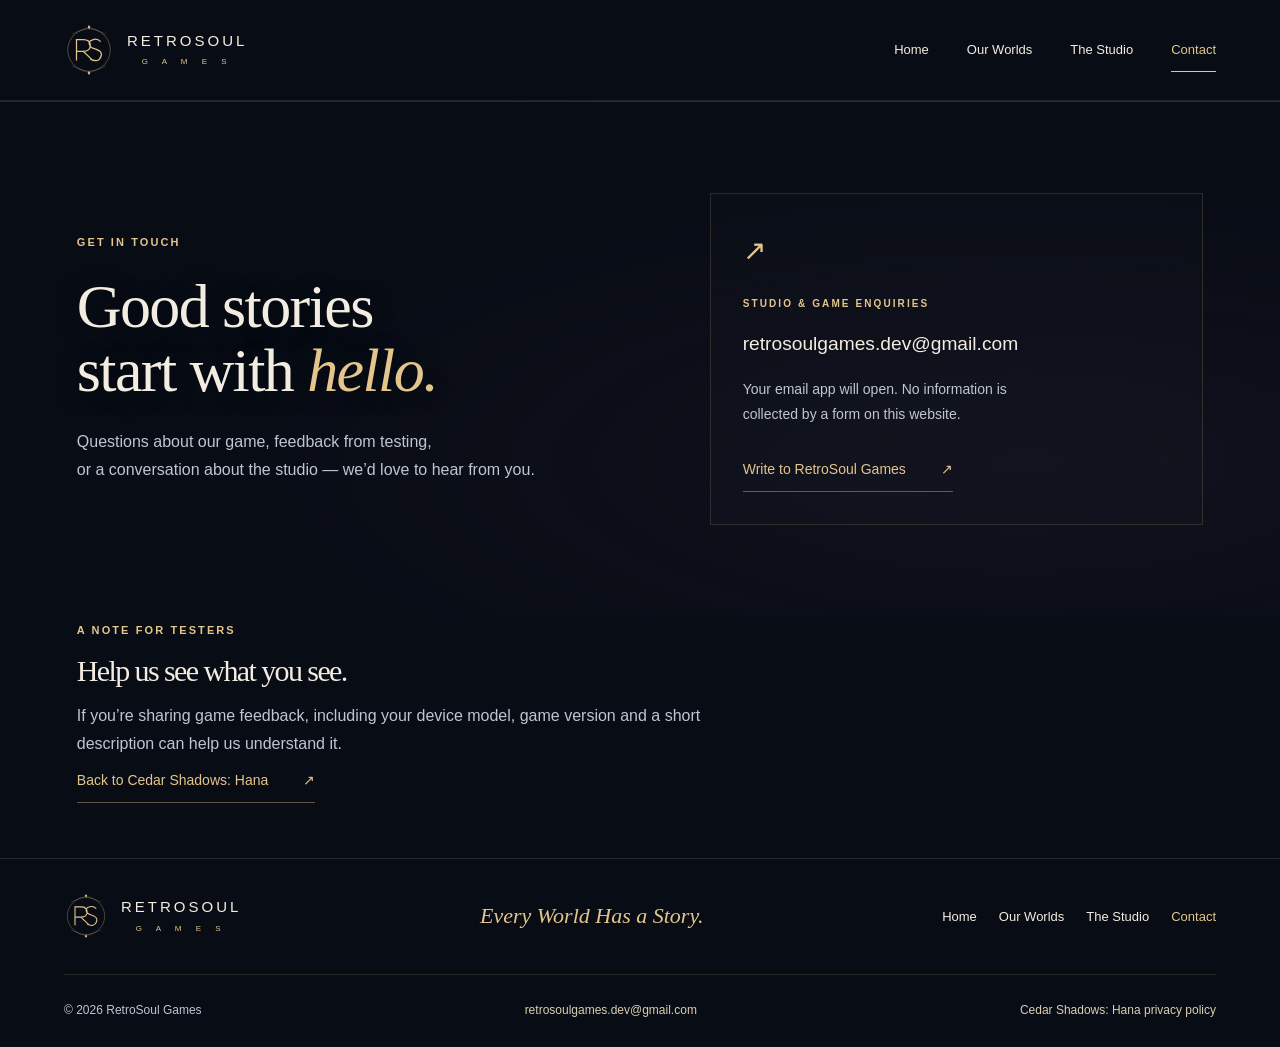
==== contact/index.html @ 6c53a2b0 "Add files via upload Deploy RetroSoul Games Website v3.1" ====
<!doctype html><html lang="en"><head><meta charset="utf-8"><meta name="viewport" content="width=device-width,initial-scale=1"><meta name="theme-color" content="#080c15"><title>Contact — RetroSoul Games</title><meta name="description" content="Contact RetroSoul Games for game feedback, testing feedback and studio enquiries at retrosoulgames.dev@gmail.com. Good stories start with hello."><link rel="canonical" href="https://retrosoulgames.github.io/contact/"><meta property="og:type" content="website"><meta property="og:site_name" content="RetroSoul Games"><meta property="og:title" content="Contact — RetroSoul Games"><meta property="og:description" content="Contact RetroSoul Games for game feedback, testing feedback and studio enquiries at retrosoulgames.dev@gmail.com. Good stories start with hello."><meta property="og:url" content="https://retrosoulgames.github.io/contact/"><meta property="og:image" content="https://retrosoulgames.github.io/assets/og-image.jpg"><meta property="og:image:width" content="1200"><meta property="og:image:height" content="630"><meta property="og:image:alt" content="RetroSoul Games — Every World Has a Story. Original celestial gateway illustration."><meta name="twitter:card" content="summary_large_image"><meta name="twitter:title" content="Contact — RetroSoul Games"><meta name="twitter:description" content="Contact RetroSoul Games for game feedback, testing feedback and studio enquiries at retrosoulgames.dev@gmail.com. Good stories start with hello."><meta name="twitter:image" content="https://retrosoulgames.github.io/assets/og-image.jpg"><link rel="icon" type="image/svg+xml" href="../assets/emblem.svg"><link rel="stylesheet" href="../styles.css"><link rel="stylesheet" href="../v3.css"><script src="../script.js" defer></script></head><body class="contact-page inner-page"><a class="skip" href="#main">Skip to content</a><header class="header"><a class="brand" href="../" aria-label="RetroSoul Games home"><img src="../assets/emblem.svg" width="50" height="50" alt=""><span>RETROSOUL<small>G A M E S</small></span></a><div class="desktop-nav"><nav aria-label="Main navigation"><a href="../">Home</a><a href="../worlds/">Our Worlds</a><a href="../studio/">The Studio</a><a href="./" aria-current="page">Contact</a></nav></div><details class="mobile-nav"><summary>Menu <span aria-hidden="true">☰</span></summary><nav aria-label="Mobile navigation"><a href="../">Home</a><a href="../worlds/">Our Worlds</a><a href="../studio/">The Studio</a><a href="./" aria-current="page">Contact</a></nav></details></header><main id="main"><section class="contact section contact-page-content" id="contact" aria-labelledby="contact-title"><div><p class="eyebrow">GET IN TOUCH</p><h1 id="contact-title">Good stories<br>start with <em>hello.</em></h1><p>Questions about our game, feedback from testing,<br>or a conversation about the studio — we’d love to hear from you.</p></div><div class="contact-card"><span class="contact-icon" aria-hidden="true">↗</span><p class="eyebrow">STUDIO & GAME ENQUIRIES</p><a class="email" href="mailto:retrosoulgames.dev@gmail.com">retrosoulgames.dev@gmail.com</a><p>Your email app will open. No information is collected by a form on this website.</p><a class="text-link" href="mailto:retrosoulgames.dev@gmail.com">Write to RetroSoul Games <span aria-hidden="true">↗</span></a></div></section><section class="section contact-help"><p class="eyebrow">A NOTE FOR TESTERS</p><h2>Help us see what you see.</h2><p>If you’re sharing game feedback, including your device model, game version and a short description can help us understand it.</p><a class="text-link" href="../worlds/cedar-shadows-hana/">Back to Cedar Shadows: Hana <span aria-hidden="true">↗</span></a></section></main><footer><div class="footer-top"><a class="brand" href="../" aria-label="RetroSoul Games home"><img src="../assets/emblem.svg" width="44" height="44" alt=""><span>RETROSOUL<small>G A M E S</small></span></a><p>Every World Has a Story.</p><nav aria-label="Footer navigation"><a href="../">Home</a><a href="../worlds/">Our Worlds</a><a href="../studio/">The Studio</a><a href="./" aria-current="page">Contact</a></nav></div><div class="footer-bottom"><p>© <span id="year">2026</span> RetroSoul Games</p><a href="mailto:retrosoulgames.dev@gmail.com">retrosoulgames.dev@gmail.com</a><a href="https://retrosoulgames.github.io/cedar-shadows-privacy/">Cedar Shadows: Hana privacy policy</a></div></footer></body></html>
---- styles.css ----
/* RetroSoul Games / original studio identity / no remote dependencies */
:root{color-scheme:dark;--bg:#080c15;--panel:#111721;--gold:#e4c58b;--cream:#f3ede1;--muted:#adb6c4;--line:#e4c58b26;--max:1240px}*{box-sizing:border-box}html{scroll-behavior:smooth;scroll-padding-top:30px}body{margin:0;background:var(--bg);color:var(--cream);font:15px/1.8 Arial,Helvetica,sans-serif}a{color:inherit;text-decoration:none}button{font:inherit;cursor:pointer}a,button{-webkit-tap-highlight-color:transparent}a:focus-visible,button:focus-visible,video:focus-visible{outline:3px solid #ffe0a0;outline-offset:6px}::selection{background:var(--gold);color:var(--bg)}h1,h2,h3,p,figure,blockquote{margin:0}h1,h2,h3{font-family:Georgia,'Times New Roman',serif;font-weight:400;line-height:1.13}h1,h2{letter-spacing:-1.6px}em{color:var(--gold);font-weight:400}img{max-width:100%;display:block}button{color:var(--cream)}.skip{position:fixed;left:20px;top:-100px;padding:10px 20px;background:var(--gold);color:#080c15;z-index:100}.skip:focus{top:15px}.header{position:absolute;top:0;left:0;right:0;z-index:5;display:flex;align-items:center;justify-content:space-between;padding:25px 5%;border-bottom:1px solid #ffffff18}.brand{display:flex;align-items:center;gap:13px}.brand>span{font-size:15px;letter-spacing:3px;line-height:1.1}.brand small{display:block;text-align:center;font-size:8px;letter-spacing:6px;color:var(--gold);margin-top:9px}.header nav{display:flex;align-items:center;gap:38px;font-size:12px}.header nav a{padding:10px 0}.header nav a:last-child{border-bottom:1px solid #e4c58b66}.header nav a:hover,footer a:hover{color:var(--gold)}.header nav span{margin-left:13px}.hero{height:940px;min-height:800px;max-height:1100px;position:relative;isolation:isolate;overflow:hidden}.hero-art,.hero-shade{position:absolute;inset:0;width:100%;height:100%;object-fit:cover;z-index:-2}.hero-art{object-position:center 55%}.hero-shade{z-index:-1;background:linear-gradient(180deg,#080c1566 0%,#080c1510 55%,#080c15 100%),linear-gradient(90deg,#080c15c9,transparent 85%)}.hero-copy{max-width:var(--max);margin:auto;padding:176px 30px 0}.eyebrow{font-size:10px;letter-spacing:2.5px;font-weight:600;color:var(--gold);line-height:1.7}.hero-rule{display:flex;gap:14px;align-items:center;color:var(--gold);width:142px;margin:24px 0 26px;font-size:13px}.hero-rule i{height:1px;background:#e4c58b88;flex:1}h1{font-size:clamp(66px,6.6vw,100px);line-height:1.04;max-width:700px;text-shadow:0 3px 24px #0006}h1 em{font-weight:400}.hero-copy>p:not(.eyebrow){font-size:15px;line-height:1.8;color:#e4e5e7;margin-top:26px;max-width:460px}.button{display:inline-flex;align-items:center;justify-content:space-between;gap:30px;min-height:49px;padding:12px 23px;font-size:11px;letter-spacing:.4px;border:1px solid var(--gold);transition:background .2s,color .2s,transform .2s}.button.gold{background:var(--gold);color:#11151b}.button.gold:hover{background:#f7dda9;transform:translateY(-2px)}.hero-copy .button{margin-top:30px}.button.outline{color:var(--gold)}.button.outline:hover{background:var(--gold);color:#11151b}.hero-foot{position:absolute;bottom:34px;left:5%;right:5%;display:flex;justify-content:space-between;align-items:center;font-size:8px;letter-spacing:2px;color:#c7c7c9}.hero-foot a{padding:12px}.hero-foot a span{margin-left:18px}.section{padding:100px max(6%,calc((100% - var(--max))/2))}.welcome{text-align:center;padding-top:75px;padding-bottom:95px}.welcome h2{font-size:42px;margin:22px 0}.welcome>p:last-child{max-width:640px;margin:24px auto 0;color:var(--muted);font-size:14px}.worlds{padding-top:40px}.section-head{display:flex;justify-content:space-between;align-items:end;gap:30px;margin-bottom:40px}h2{font-size:55px}.section-head h2{margin-top:15px}.section-head>p{font-size:12px;color:var(--muted);text-align:right}.game-card{border:1px solid var(--line);background:#101720}.game-art{height:480px;position:relative;overflow:hidden}.game-art>img{width:100%;height:100%;object-fit:cover;object-position:50% 42%}.game-art-shade{position:absolute;inset:0;background:linear-gradient(90deg,#051018bb,transparent 60%),linear-gradient(0deg,#081019e6,transparent 70%)}.status{display:inline-flex;align-items:center;gap:8px;background:#0a151de8;border:1px solid #e4c58b55;font-size:10px;letter-spacing:.8px;padding:5px 13px;color:#f2dba7}.status i{width:5px;height:5px;background:#e4c58b;border-radius:50%;flex-shrink:0}.game-art>.status{position:absolute;right:30px;top:26px}.world-label{position:absolute;top:30px;left:36px;font-size:9px;letter-spacing:2px;color:#f0ddbd}.game-title{position:absolute;left:36px;bottom:35px}.game-title p{font-family:Georgia,serif;font-size:28px;letter-spacing:5px}.game-title h3{font-size:82px;letter-spacing:14px;line-height:1.1;color:#f1d6c5}.art-label{position:absolute;bottom:22px;right:28px;font-size:8px;letter-spacing:1px;color:#d1c9c4}.game-card-info{padding:32px 36px;display:flex;gap:30px;align-items:center;justify-content:space-between}.game-card-info h3{font-size:27px;margin:10px 0 12px}.game-card-info p:not(.eyebrow){color:var(--muted);font-size:13px}.game-card-info .button{flex-shrink:0}.possibility{display:flex;align-items:center;gap:26px;border-bottom:1px solid var(--line);padding:36px 0}.spark{font-size:45px;color:var(--gold);width:62px;flex-shrink:0;text-align:center}.possibility h3{font-size:25px;margin-bottom:10px}.possibility p{font-size:13px;color:var(--muted);max-width:700px}.possibility small{display:block;color:#a4aabb;font-size:10px;margin-top:12px}.possibility-mark{font-family:Georgia,serif;font-size:70px;color:#e4c58b77;margin-left:auto;line-height:1}.hana-section{position:relative;border-block:1px solid var(--line);background:#0b141b;isolation:isolate;overflow:hidden}.hana-backdrop{position:absolute;top:0;left:0;right:0;height:680px;background:linear-gradient(0deg,#0b141b 0%,#0b141be0 30%,#0b141bbd 100%),url('assets/gameplay-cedar.webp') center/cover;z-index:-1;opacity:.65}.hana-content{padding-top:85px;padding-bottom:0}.hana-intro{display:flex;justify-content:space-between;align-items:center;gap:40px;margin-bottom:50px}.hana-intro h2{margin-top:20px;font-size:66px}.hana-kicker{color:#c5c9ce;font-size:14px;margin-top:21px}.facts{min-width:285px;margin:0;border-top:1px solid var(--line)}.facts>div{display:flex;align-items:center;justify-content:space-between;gap:25px;padding:15px 0;border-bottom:1px solid var(--line)}dt{font-size:10px;letter-spacing:1px;text-transform:uppercase;color:var(--muted)}dd{margin:0;font-size:12px}.status.plain{padding:0;border:0;background:none}.story-grid{display:grid;grid-template-columns:1fr 1fr;gap:7%;align-items:start}.story-copy>p{color:var(--muted);font-size:14px;margin-bottom:20px}.story-copy .lead{color:#f3ede1;font-family:Georgia,serif;font-size:23px;line-height:1.5}.story-copy blockquote{margin:30px 0;padding-left:22px;border-left:1px solid var(--gold);font-family:Georgia,serif;font-size:24px;font-style:italic;line-height:1.5;color:var(--gold)}blockquote cite{display:block;font-family:Arial,sans-serif;font-size:10px;font-style:normal;color:var(--muted);margin-top:12px}.story-copy .availability{font-size:12px;margin-bottom:0;max-width:420px}.text-link{display:inline-flex;align-items:center;gap:35px;color:var(--gold);font-size:11px;border-bottom:1px solid #e4c58b66;padding:9px 0}.text-link:hover{color:#ffe5af}.story-copy .text-link{margin-top:12px}.story-image{padding-top:8px}.story-image>img{width:100%;aspect-ratio:744/357;object-fit:cover;border:1px solid var(--line)}.story-image figcaption{display:flex;justify-content:space-between;gap:12px;padding:16px 0;font-size:8px;letter-spacing:1.3px;color:var(--gold)}.story-image figcaption span{color:#c0c5cc;text-transform:none;letter-spacing:0}.concept-note{font-size:11px;line-height:1.7;color:#a1afbd;max-width:430px}.gameplay{margin-top:70px;scroll-margin-top:30px}.subhead{display:flex;justify-content:space-between;align-items:end;gap:25px;margin-bottom:26px}.subhead h3{font-size:34px;margin-top:12px}.micro{font-size:8px;letter-spacing:1.3px;color:var(--muted)}video{display:block;width:100%;height:auto;aspect-ratio:16/9;background:#03070a;border:1px solid var(--line)}.video-caption{font-size:10px;color:var(--muted);margin-top:15px;line-height:1.8}.gallery{display:grid;grid-template-columns:repeat(3,1fr);gap:22px;margin-top:35px}.gallery-link{display:block;position:relative;border:1px solid #ffffff25;transition:border-color .2s}.gallery-link:hover{border-color:var(--gold)}.gallery img{width:100%;height:auto;aspect-ratio:16/9}.enlarge{position:absolute;bottom:8px;right:8px;background:#080c15cc;color:var(--gold);padding:1px 9px;font-size:16px}.gallery figcaption{font-size:11px;color:#d2d7dc;margin-top:13px}.gallery figcaption>span{color:var(--gold);font-size:9px;margin-right:12px}.gallery-note{font-size:10px;color:var(--muted);margin-top:24px}.hana-footer{border-top:1px solid var(--line);padding:25px 0;margin-top:36px;display:flex;justify-content:space-between;align-items:center;gap:25px;font-size:9px;letter-spacing:1px;color:#a5b6bc}.hana-footer a{color:var(--gold);font-size:10px;letter-spacing:0}.studio{display:grid;grid-template-columns:.7fr 1.3fr;gap:10%;align-items:center;padding-block:115px}.studio-identity{text-align:center;position:relative}.seal{width:260px;height:260px;display:grid;place-items:center;border:1px solid #e4c58b20;border-radius:50%;margin:0 auto 28px;background:radial-gradient(ellipse,#e4c58b08,transparent 70%)}.seal:before{content:'';position:absolute;width:300px;height:1px;background:linear-gradient(90deg,transparent,#e4c58b55,transparent);z-index:-1}.studio-identity>p{font-family:Georgia,serif;font-size:17px;letter-spacing:3px}.studio-identity>span{display:block;color:var(--gold);font-size:8px;letter-spacing:2px;margin-top:12px}.studio-copy h2{font-size:46px;margin:20px 0 30px}.studio-copy>p:not(.eyebrow){color:var(--muted);font-size:14px;margin:18px 0}.values{display:flex;gap:20px;color:var(--gold);margin-top:30px;font-size:10px;letter-spacing:1px}.values i{font-style:normal;font-size:8px;color:#e4c58b77}.contact{border-top:1px solid var(--line);display:grid;grid-template-columns:1.1fr 1fr;gap:8%;align-items:center;background:radial-gradient(ellipse at 80% 70%,#41314926,transparent 55%)}.contact h2{font-size:56px;margin:22px 0 25px}.contact>div>p:not(.eyebrow){color:var(--muted);font-size:13px}.contact-card{border:1px solid var(--line);padding:32px;background:#ffffff02}.contact-icon{display:block;font-size:28px;color:var(--gold);margin-bottom:18px}.contact-card .eyebrow{font-size:8px}.contact-card .email{display:inline-block;font-size:clamp(15px,1.5vw,21px);margin:15px 0;color:var(--cream);border-bottom:1px solid transparent;overflow-wrap:anywhere}.contact-card .email:hover{border-color:var(--gold)}.contact-card>p:not(.eyebrow){font-size:10px!important;color:var(--muted);max-width:300px}.contact-card .text-link{margin-top:20px}footer{padding:45px 5% 25px;border-top:1px solid var(--line)}.footer-top,.footer-bottom{display:flex;justify-content:space-between;align-items:center;gap:25px}.footer-top{padding-bottom:36px}.footer-top>p{font:italic 22px Georgia,serif;color:var(--gold)}.footer-top>a:last-child{font-size:10px}.footer-bottom{padding-top:25px;border-top:1px solid var(--line);font-size:9px;color:var(--muted)}.footer-bottom>a{color:#dbcfb3}dialog{max-width:min(1200px,94vw);width:1200px;max-height:94dvh;padding:20px;background:#0d141f;color:var(--cream);border:1px solid #e4c58b88;overflow:auto}dialog::backdrop{background:#02050beF;backdrop-filter:blur(6px)}dialog img{width:100%;max-height:72dvh;object-fit:contain}.lightbox-top,.lightbox-bottom{display:flex;align-items:center;justify-content:space-between;gap:16px;font-size:10px}.lightbox-top{margin-bottom:18px;letter-spacing:1px;color:var(--gold)}.lightbox-bottom{margin-top:18px}.lightbox-bottom p{text-align:center;color:var(--muted)}dialog button{border:1px solid #e4c58b66;background:transparent;padding:8px 14px;font-size:11px;min-height:40px}dialog button:hover{background:#e4c58b22}body.modal-open{overflow:hidden}@media(min-width:1600px){.hero{height:1020px}.hero-copy{padding-top:190px}}@media(max-width:1050px){.hero{height:850px}.hero-copy{padding-left:6%;padding-top:170px}.hero-art{object-position:58% center}.section{padding-inline:6%;padding-block:75px}.worlds{padding-top:25px}.game-art{height:420px}.game-card-info{padding:28px}.game-card-info h3{font-size:24px}.game-card-info .button{font-size:10px;padding:12px 16px;gap:18px}.hana-content{padding-bottom:0}.hana-intro h2{font-size:58px}.story-grid{gap:5%}.story-copy .lead{font-size:21px}.studio{gap:7%}.seal{width:200px;height:200px}.seal img{width:145px}.studio-copy h2{font-size:38px}.contact{gap:5%}.contact h2{font-size:45px}.contact-card{padding:25px}.footer-bottom>span{display:none}}@media(max-width:700px){.header{padding:20px 5%;align-items:center}.brand{gap:8px}.brand>img{width:37px;height:37px}.brand>span{font-size:11px;letter-spacing:2px}.brand small{font-size:6px;letter-spacing:4px;margin-top:7px}.header nav{gap:19px;font-size:10px}.header nav span{display:none}.hero{height:850px;min-height:760px}.hero-copy{padding-top:160px;padding-right:6%}.hero-art{object-position:58% bottom}.hero-shade{background:linear-gradient(180deg,#080c1550 0%,#080c1555 55%,#080c15 100%),linear-gradient(90deg,#080c15bc,transparent)}h1{font-size:74px}.hero-copy>.eyebrow{font-size:9px}.hero-copy>p:not(.eyebrow){font-size:14px;max-width:320px}.hero-foot{font-size:7px;letter-spacing:1px}.hero-foot>span{max-width:180px}.hero-foot a{font-size:7px;padding:10px 0}.hero-foot a span{margin-left:7px}.section{padding-block:60px}.welcome h2{font-size:30px;letter-spacing:-.5px}.welcome>p:last-child{font-size:13px}.section-head{align-items:start;gap:18px}.section-head>p{font-size:10px;padding-top:4px}.section-head h2{font-size:39px}.worlds{padding-top:10px}.game-art{height:370px}.game-art>img{object-position:54% center}.game-title{left:25px;bottom:38px}.game-title p{font-size:22px;letter-spacing:2px}.game-title h3{font-size:64px}.world-label{top:24px;left:25px;font-size:8px}.game-art>.status{top:20px;right:20px;font-size:9px;padding:4px 9px}.art-label{right:20px;bottom:12px;font-size:7px}.game-card-info{display:block;padding:26px}.game-card-info h3{font-size:25px}.game-card-info .button{margin-top:25px;font-size:11px}.possibility{gap:14px;align-items:start;padding:28px 0}.spark{font-size:35px;width:35px}.possibility h3{font-size:23px}.possibility p{font-size:12px}.possibility small{font-size:9px}.possibility-mark{display:none}.hana-intro{display:block;margin-bottom:35px}.hana-intro h2{font-size:53px}.facts{margin-top:30px;min-width:0}.facts>div{padding:10px 0}.story-grid{grid-template-columns:1fr;gap:35px}.story-copy .lead{font-size:23px}.story-copy>p{font-size:13px}.story-copy blockquote{font-size:23px}.story-image figcaption{font-size:8px}.concept-note{font-size:10px}.hana-content{padding-bottom:0}.gameplay{margin-top:50px}.subhead{display:block}.subhead h3{font-size:29px}.micro{display:block;margin-top:15px}.gallery{gap:18px;grid-template-columns:1fr}.gallery figcaption{font-size:12px}.gallery-note{font-size:10px}.hana-footer{align-items:start;font-size:8px;flex-direction:column;gap:12px}.studio{grid-template-columns:1fr;gap:42px}.studio-identity{padding-bottom:35px;border-bottom:1px solid var(--line)}.seal{width:170px;height:170px;margin-bottom:20px}.seal img{width:125px}.studio-copy h2{font-size:37px}.studio-copy>p:not(.eyebrow){font-size:13px}.contact{grid-template-columns:1fr;gap:32px}.contact h2{font-size:46px}.contact-card .email{font-size:19px}.footer-top{flex-wrap:wrap;gap:25px}.footer-top>.brand{width:100%}.footer-top>p{font-size:20px}.footer-bottom{align-items:start;flex-direction:column;gap:12px}.lightbox-top>span{font-size:8px;letter-spacing:0}.lightbox-bottom{gap:8px;flex-wrap:wrap}.lightbox-bottom p{order:3;width:100%;font-size:10px}dialog{padding:14px}dialog button{font-size:10px}}@media(max-width:380px){.header nav{gap:13px;font-size:9px}.brand>span{font-size:10px}.brand>img{width:31px}.hero-copy{padding-top:146px}h1{font-size:62px}.hero{height:790px;min-height:740px}.section-head{display:block}.section-head>p{text-align:left;margin-top:15px}.contact-card .email{font-size:16px}.game-title p{font-size:19px}.game-art>.status{right:12px}.world-label{left:16px;font-size:7px}.values{gap:13px;font-size:9px}}@media(prefers-reduced-motion:reduce){html{scroll-behavior:auto}*,*:before,*:after{animation:none!important;transition:none!important}}
---- v3.css ----
/* v3 evolves v2: the original stylesheet and all retained art stay in place. */
:root{--muted:#bec6d1}
body{font-size:16px}
.eyebrow{font-size:11px;letter-spacing:2.1px}
.section{padding-top:76px;padding-bottom:76px}
.header{min-height:96px}
.header nav a{font-size:13px;min-height:44px;display:inline-flex;align-items:center;border-bottom:1px solid transparent}
.header nav a[aria-current="page"],.header nav .current-section{color:var(--gold);border-bottom-color:var(--gold)}
.header nav a:last-child{border-bottom-color:transparent}
.header nav a:last-child[aria-current="page"]{border-bottom-color:var(--gold)}
.inner-page .header{position:relative;background:#080c15}
.desktop-nav{display:block}
.mobile-nav{display:none;position:relative}
.mobile-nav summary{cursor:pointer;list-style:none;display:flex;gap:14px;align-items:center;min-height:44px;padding:7px 12px;border:1px solid var(--line);color:var(--gold);font-size:14px}
.mobile-nav summary::-webkit-details-marker{display:none}
.mobile-nav summary:focus-visible{outline:3px solid #ffe0a0;outline-offset:5px}
.mobile-nav nav{position:absolute;top:calc(100% + 12px);right:0;width:230px;padding:16px 20px;background:#101721;border:1px solid #e4c58b66;box-shadow:0 12px 30px #0007;flex-direction:column;align-items:stretch;gap:2px;z-index:30}
.sr-only{position:absolute;width:1px;height:1px;padding:0;margin:-1px;overflow:hidden;clip:rect(0,0,0,0);white-space:nowrap;border:0}
.hero-copy{position:relative;z-index:2;pointer-events:none}
.hero-copy h1,.hero-copy p,.hero-copy a{pointer-events:auto}
.hero-copy h1{max-width:700px}
.hero-copy>p:not(.eyebrow){font-size:17px;line-height:1.7;color:#f0ece6;text-shadow:0 1px 8px #0009}
.hero-foot{z-index:2;font-size:10px;letter-spacing:1.2px}
.hero-shade{background:linear-gradient(180deg,#080c1566 0%,#080c1510 55%,#080c15 100%),linear-gradient(90deg,#080c15d5,transparent 85%)}
.gateway-map{display:none;position:absolute;width:1536px;height:1024px;transform-origin:top left;z-index:1;pointer-events:none}
.gateway-ready .gateway-map{display:block}
.portal-hotspot{position:absolute;display:block;background:transparent;color:var(--gold);border:1px solid transparent;border-radius:110px 110px 10px 10px;pointer-events:auto;transition:box-shadow .25s,border-color .25s,background .25s;padding:0}
.portal-hana{left:850px;top:380px;width:238px;height:195px}
.portal-frontier{left:485px;top:392px;width:201px;height:174px}
.portal-city{left:1213px;top:395px;width:135px;height:166px}
.portal-hotspot:hover,.portal-hotspot:focus-visible,.portal-hotspot[aria-expanded="true"]{border-color:#ffe0a0cc;box-shadow:0 0 27px #e4c58b55,inset 0 0 25px #e4c58b22;background:#e4c58b08}
.portal-hotspot:focus-visible{outline:2px solid #ffe0a0;outline-offset:7px}
.portal-label{position:absolute;left:50%;bottom:calc(100% + 12px);transform:translateX(-50%);min-width:220px;padding:11px 16px;border:1px solid #e4c58b77;background:#080f1aee;font:14px/1.5 Arial,sans-serif;text-align:center;box-shadow:0 8px 20px #0006;opacity:0;visibility:hidden;transition:opacity .2s;pointer-events:none;white-space:nowrap}
.portal-label small{display:block;white-space:normal;font-size:11px;color:#d4d7db;margin-top:3px}
.portal-label b{font-weight:400}
.portal-hotspot:hover .portal-label,.portal-hotspot:focus-visible .portal-label,.portal-hotspot[aria-expanded="true"] .portal-label{opacity:1;visibility:visible}
.portal-city .portal-label{left:auto;right:0;transform:none}
.gateway-hint{position:absolute;bottom:91px;right:5%;z-index:2;font-size:12px;line-height:1.7;max-width:340px;color:#cdd1d8;text-shadow:0 1px 5px #000}
.gateway-hint a{display:block;color:var(--gold);text-decoration:underline;text-underline-offset:4px}
.welcome{padding-top:60px;padding-bottom:54px}
.welcome>p:last-child{font-size:16px;max-width:700px}
.home-world-preview{padding-top:18px;padding-bottom:52px}
.home-world-preview .game-art{height:390px}
.home-teaser{text-align:center;font-size:15px;color:var(--gold);margin-top:30px}
.home-teaser span{display:block;color:var(--muted);font-size:13px;margin-top:5px}
.game-card-info p:not(.eyebrow){font-size:16px}
.button{font-size:13px;min-height:48px}
.game-card-info .button{font-size:13px}
.game-card-info h3{font-size:29px}
.status{font-size:12px}
.world-label{font-size:11px}
.art-label{font-size:10px}
.page-intro{padding-top:70px;padding-bottom:38px;background:radial-gradient(ellipse at 75% 20%,#4a3e6022,transparent 65%)}
.page-intro h1{font-size:70px;margin-top:18px}
.page-lead{font-size:17px;color:var(--muted);max-width:660px;margin-top:24px}
.catalog{padding-top:15px}
.catalog-heading{display:flex;justify-content:space-between;align-items:center;gap:25px;margin-bottom:25px}
.catalog-heading h2{font-size:32px}
.catalog-heading p{font-size:11px;letter-spacing:1px;color:var(--gold)}
.possibility p{font-size:15px}
.possibility small{font-size:13px;color:var(--muted)}
.game-page-hero{position:relative;min-height:530px;overflow:hidden;isolation:isolate}
.game-page-hero>img{position:absolute;inset:0;width:100%;height:100%;object-fit:cover;object-position:60% 45%;z-index:-2}
.game-page-hero>.game-art-shade{z-index:-1;background:linear-gradient(90deg,#051018ef,transparent 85%),linear-gradient(0deg,#081019cc,transparent 80%)}
.game-hero-content{padding:30px max(6%,calc((100% - var(--max))/2)) 55px}
.breadcrumb{display:block;color:#e7dcc7;font-size:14px;padding:10px 0;max-width:max-content}
.game-hero-content>.status{margin:12px 0 20px}
.game-hero-content h1{font-size:68px;margin-top:15px}
.game-hero-content>p:not(.eyebrow){font:24px/1.5 Georgia,serif;margin:20px 0;color:#f4e9d5}
.game-hero-content .button{margin-top:5px;background:#080c1577}
.hana-content{padding-top:65px;padding-bottom:0}
.hana-intro h2{font-size:55px}
.hana-kicker{font-size:16px}
.facts{min-width:340px}
dt{font-size:12px}dd{font-size:14px}
.facts>div{padding:12px 0}
.story-copy>p{font-size:16px}
.story-copy .availability{font-size:15px}
blockquote cite{font-size:13px}
.story-image figcaption{font-size:11px;letter-spacing:.5px}
.concept-note{font-size:14px}
.text-link{font-size:14px;min-height:44px}
.micro{font-size:11px}
.gameplay{margin-top:52px}
.video-caption{font-size:13px}
.gallery{gap:22px}
.gallery figcaption{font-size:14px}
.gallery figcaption>span{font-size:12px}
.gallery-note{font-size:13px}
.hana-footer{font-size:11px}
.hana-footer a{font-size:13px}
.release-panel{display:grid;grid-template-columns:1fr 1fr;gap:40px;border:1px solid var(--line);padding:28px;margin-top:38px;background:#101b23}
.release-panel h3{font-size:30px;color:var(--gold);margin:10px 0}
.release-panel p:not(.eyebrow){font-size:15px;color:var(--muted)}
.release-panel>p{align-self:center}
.studio-page-content{min-height:610px;padding-block:75px}
.studio-copy h1{font-size:53px;margin:20px 0 27px}
.studio-copy>p:not(.eyebrow){font-size:16px}
.studio-identity>span{font-size:11px}
.values{font-size:13px}
.studio-next{display:flex;align-items:center;justify-content:space-between;gap:35px;padding-block:45px;border-top:1px solid var(--line)}
.studio-next h2{font-size:35px;margin-top:12px}
.contact-page-content{min-height:515px;padding-block:70px}
.contact h1{font-size:62px;margin:22px 0 25px}
.contact>div>p:not(.eyebrow){font-size:16px}
.contact-card .eyebrow{font-size:10px}
.contact-card>p:not(.eyebrow){font-size:14px!important}
.contact-help{padding-top:5px;padding-bottom:55px}
.contact-help h2{font-size:30px;margin:14px 0}
.contact-help>p:not(.eyebrow){font-size:16px;color:var(--muted);max-width:680px}
footer{padding-top:35px}
.footer-top nav{display:flex;gap:22px;font-size:13px;flex-wrap:wrap}
.footer-top nav a{padding:8px 0}
.footer-top nav a[aria-current="page"],.footer-top nav .current-section{color:var(--gold)}
.footer-bottom{font-size:12px;flex-wrap:wrap}
.lightbox-top,.lightbox-bottom{font-size:13px}
.lightbox-bottom p{font-size:13px;max-width:70%}
dialog button{font-size:13px;min-height:44px}
@media(max-width:1100px){.gateway-map,.gateway-ready .gateway-map{display:none}.gateway-hint{font-size:13px}.header nav{gap:25px}.facts{min-width:290px}.catalog-heading{align-items:start}.catalog-heading p{text-align:right}}
@media(max-width:900px){.footer-top{flex-wrap:wrap}.footer-top nav{width:100%}.studio-copy h1{font-size:43px}.contact h1{font-size:51px}.game-card-info .button{font-size:12px}.contact-card .email{font-size:18px}}
@media(max-width:700px){.header{min-height:82px;padding:16px 5%}.desktop-nav{display:none}.mobile-nav{display:block}.header .mobile-nav nav{gap:4px}.header nav a{font-size:15px;padding:9px 4px;min-height:46px}.hero-copy{padding-top:148px}.hero-copy>p:not(.eyebrow){font-size:16px;max-width:330px}.hero-foot{font-size:9px}.hero-foot a{font-size:9px}.gateway-hint{left:6%;right:6%;bottom:90px;max-width:330px;font-size:13px}.section{padding-top:52px;padding-bottom:52px}.welcome{padding-top:40px;padding-bottom:35px}.welcome h2{font-size:31px}.welcome>p:last-child{font-size:16px}.home-world-preview{padding-top:12px}.home-world-preview .game-art{height:335px}.home-world-preview .section-head{display:block}.home-world-preview .section-head .text-link{margin-top:12px}.game-card-info p:not(.eyebrow){font-size:15px}.game-card-info h3{font-size:26px}.game-card-info .button{font-size:13px;width:100%}.status{font-size:12px}.game-art>.status{font-size:11px}.world-label{font-size:9px}.art-label{font-size:9px}.page-intro{padding-top:45px;padding-bottom:28px}.page-intro h1{font-size:52px}.page-lead{font-size:16px}.catalog{padding-top:8px}.catalog-heading{display:block}.catalog-heading h2{font-size:28px}.catalog-heading p{text-align:left;font-size:10px;margin-top:12px}.possibility p{font-size:15px}.possibility small{font-size:12px}.game-page-hero{min-height:555px}.game-page-hero>img{object-position:61% center}.game-page-hero>.game-art-shade{background:linear-gradient(90deg,#051018e8,#05101844),linear-gradient(0deg,#081019aa,transparent)}.game-hero-content{padding-top:20px;padding-bottom:50px}.game-hero-content h1{font-size:49px;letter-spacing:-1px}.game-hero-content>p:not(.eyebrow){font-size:22px;max-width:260px}.hana-content{padding-top:46px;padding-bottom:0}.hana-intro h2{font-size:47px}.facts{min-width:0}.story-copy>p{font-size:16px}.story-copy .lead{font-size:23px}.story-copy .availability{font-size:15px}.concept-note{font-size:14px}.story-image figcaption{font-size:10px}.gameplay{margin-top:42px}.subhead h3{font-size:30px}.micro{font-size:10px}.gallery{gap:26px}.release-panel{grid-template-columns:1fr;gap:18px;padding:24px}.studio-page-content{padding-top:42px}.studio-copy h1{font-size:41px}.studio-copy>p:not(.eyebrow){font-size:16px}.studio-next{display:block;padding-block:35px}.studio-next .button{margin-top:25px;font-size:12px}.studio-next h2{font-size:32px}.contact h1{font-size:48px}.contact-page-content{padding-block:42px}.contact-help{padding-top:0}.contact-card .email{font-size:19px}.contact-help>p:not(.eyebrow){font-size:15px}.footer-bottom{font-size:12px}.footer-top nav{gap:20px;font-size:14px}.lightbox-top>span{font-size:10px}.lightbox-bottom p{max-width:100%;font-size:12px}}
@media(max-width:380px){.hero-copy h1{font-size:62px}.hero-copy>p:not(.eyebrow){font-size:15px}.contact-card .email{font-size:16px}.game-hero-content h1{font-size:42px}.page-intro h1{font-size:47px}.studio-copy h1{font-size:36px}.contact h1{font-size:43px}.game-art>.status{font-size:10px}}
@media(prefers-reduced-motion:reduce){.portal-hotspot,.portal-label{transition:none}}

/* v3.1: closed-test access, separate from a future public release. */
.game-hero-actions{display:flex;align-items:center;flex-wrap:wrap;gap:15px;margin-top:5px}
.game-hero-content .game-hero-actions .button{margin-top:0}
.game-hero-content .button.gold{background:var(--gold);color:#11151b}
.game-hero-content .button.gold:hover{background:#f7dda9}
.game-card-actions{display:flex;flex-direction:column;align-items:stretch;gap:6px;flex-shrink:0}
.game-card-actions .button{margin-top:0}
.testing-card-link{justify-content:center;font-size:13px;gap:16px}
.testing-section{background:radial-gradient(ellipse at 80% 10%,#4a3e6020,transparent 65%);border-bottom:1px solid var(--line)}
.testing-heading{display:flex;align-items:center;justify-content:space-between;gap:24px}
.testing-heading h2{font-size:47px;margin-top:16px}
.testing-intro{max-width:750px;color:var(--muted);font-size:16px;margin:23px 0 30px}
.testing-steps{display:grid;grid-template-columns:repeat(3,minmax(0,1fr));gap:20px;list-style:none;padding:0;margin:0}
.testing-steps li{min-width:0;display:flex;flex-direction:column;align-items:flex-start;padding:26px;border:1px solid var(--line);background:#111923}
.step-number{font-family:Georgia,serif;font-size:37px;color:var(--gold);line-height:1;margin-bottom:22px}
.testing-steps h3{font-size:25px;margin-bottom:14px}
.testing-steps p{color:var(--muted);font-size:15px;margin-bottom:24px}
.testing-steps .button{margin-top:auto;width:100%;padding:12px 14px;font-size:13px;gap:14px;line-height:1.5}
.testing-notes{display:grid;grid-template-columns:1fr 1fr;gap:35px;margin-top:28px}
.testing-notes p{color:var(--muted);font-size:14px}
.testing-duration strong{color:var(--gold);font-weight:600;font-size:16px}
.testing-section>.text-link{margin-top:17px}
.release-panel .button{margin-bottom:12px}
@media(max-width:1050px){.testing-steps li{padding:20px}.testing-steps .button{font-size:12px}.testing-steps h3{font-size:23px}.game-card-actions{max-width:285px}}
@media(max-width:900px){.testing-steps{grid-template-columns:1fr}.testing-steps p{margin-bottom:18px}.testing-steps .button{width:auto;font-size:14px;max-width:100%}.testing-notes{gap:24px}.game-card-actions{max-width:250px}}
@media(max-width:700px){.game-card-actions{max-width:none;width:100%;margin-top:24px}.testing-heading{display:block}.testing-heading h2{font-size:37px}.testing-heading>.status{margin-top:20px}.testing-intro{font-size:16px}.testing-steps li{padding:24px}.testing-steps h3{font-size:26px}.testing-notes{grid-template-columns:1fr;gap:20px}.game-hero-actions{gap:12px}.game-hero-actions .button{font-size:12px}.testing-card-link{font-size:14px}}
@media(max-width:380px){.testing-heading h2{font-size:33px}.testing-steps li{padding:20px}.testing-steps .button{font-size:12px}.game-hero-actions{align-items:stretch;flex-direction:column;max-width:240px}}
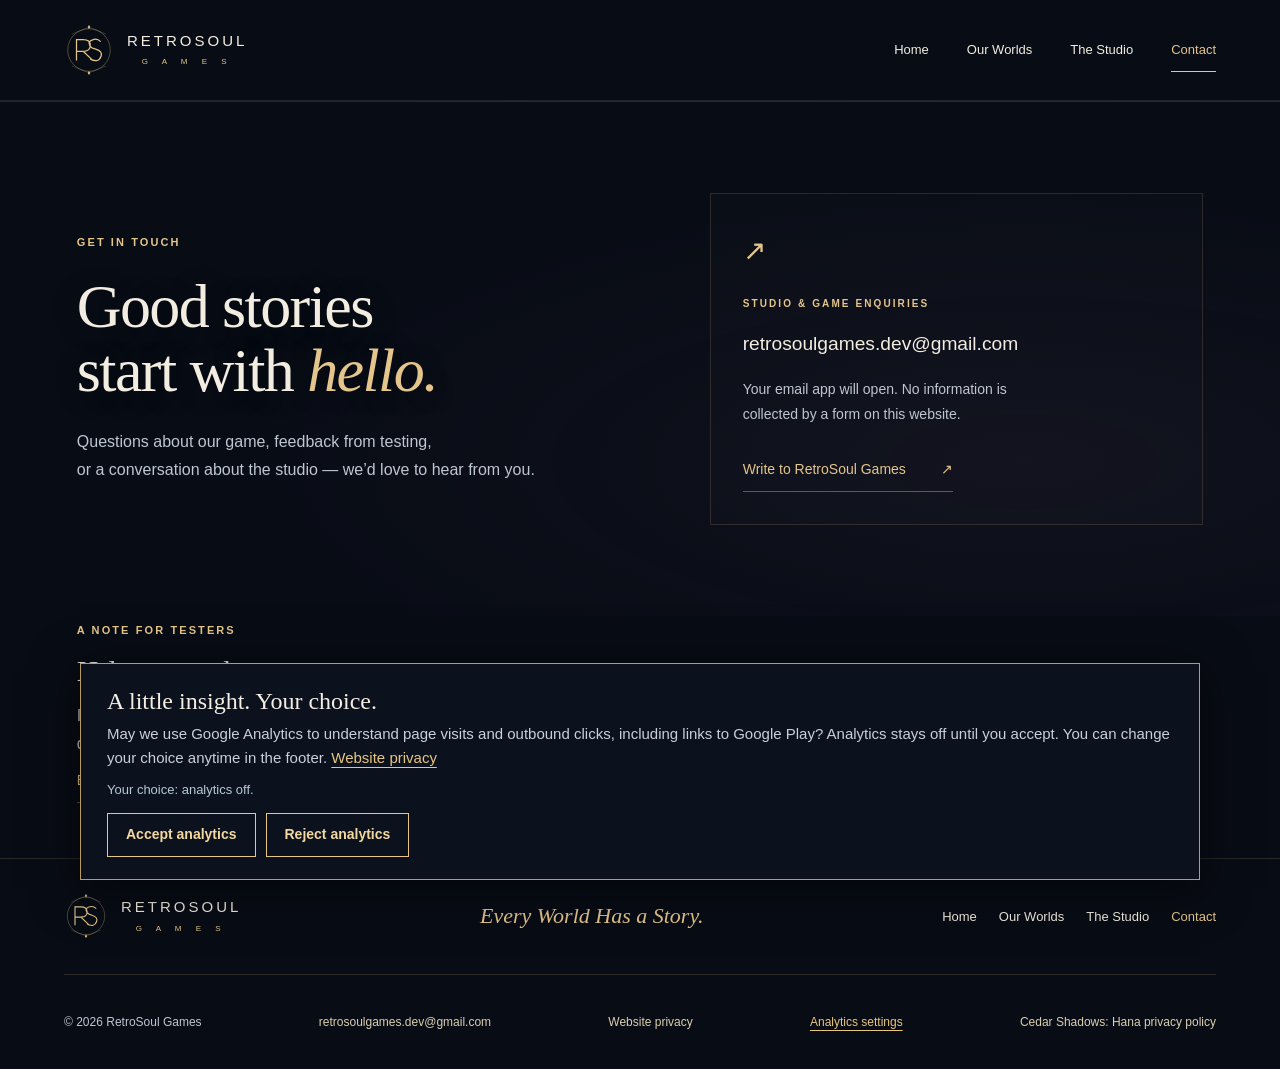
==== commit 3db5364f: "Add files via upload Add Google Analytics support" ====
--- a/contact/index.html
+++ b/contact/index.html
@@ -1 +1,6 @@
-<!doctype html><html lang="en"><head><meta charset="utf-8"><meta name="viewport" content="width=device-width,initial-scale=1"><meta name="theme-color" content="#080c15"><title>Contact — RetroSoul Games</title><meta name="description" content="Contact RetroSoul Games for game feedback, testing feedback and studio enquiries at retrosoulgames.dev@gmail.com. Good stories start with hello."><link rel="canonical" href="https://retrosoulgames.github.io/contact/"><meta property="og:type" content="website"><meta property="og:site_name" content="RetroSoul Games"><meta property="og:title" content="Contact — RetroSoul Games"><meta property="og:description" content="Contact RetroSoul Games for game feedback, testing feedback and studio enquiries at retrosoulgames.dev@gmail.com. Good stories start with hello."><meta property="og:url" content="https://retrosoulgames.github.io/contact/"><meta property="og:image" content="https://retrosoulgames.github.io/assets/og-image.jpg"><meta property="og:image:width" content="1200"><meta property="og:image:height" content="630"><meta property="og:image:alt" content="RetroSoul Games — Every World Has a Story. Original celestial gateway illustration."><meta name="twitter:card" content="summary_large_image"><meta name="twitter:title" content="Contact — RetroSoul Games"><meta name="twitter:description" content="Contact RetroSoul Games for game feedback, testing feedback and studio enquiries at retrosoulgames.dev@gmail.com. Good stories start with hello."><meta name="twitter:image" content="https://retrosoulgames.github.io/assets/og-image.jpg"><link rel="icon" type="image/svg+xml" href="../assets/emblem.svg"><link rel="stylesheet" href="../styles.css"><link rel="stylesheet" href="../v3.css"><script src="../script.js" defer></script></head><body class="contact-page inner-page"><a class="skip" href="#main">Skip to content</a><header class="header"><a class="brand" href="../" aria-label="RetroSoul Games home"><img src="../assets/emblem.svg" width="50" height="50" alt=""><span>RETROSOUL<small>G A M E S</small></span></a><div class="desktop-nav"><nav aria-label="Main navigation"><a href="../">Home</a><a href="../worlds/">Our Worlds</a><a href="../studio/">The Studio</a><a href="./" aria-current="page">Contact</a></nav></div><details class="mobile-nav"><summary>Menu <span aria-hidden="true">☰</span></summary><nav aria-label="Mobile navigation"><a href="../">Home</a><a href="../worlds/">Our Worlds</a><a href="../studio/">The Studio</a><a href="./" aria-current="page">Contact</a></nav></details></header><main id="main"><section class="contact section contact-page-content" id="contact" aria-labelledby="contact-title"><div><p class="eyebrow">GET IN TOUCH</p><h1 id="contact-title">Good stories<br>start with <em>hello.</em></h1><p>Questions about our game, feedback from testing,<br>or a conversation about the studio — we’d love to hear from you.</p></div><div class="contact-card"><span class="contact-icon" aria-hidden="true">↗</span><p class="eyebrow">STUDIO & GAME ENQUIRIES</p><a class="email" href="mailto:retrosoulgames.dev@gmail.com">retrosoulgames.dev@gmail.com</a><p>Your email app will open. No information is collected by a form on this website.</p><a class="text-link" href="mailto:retrosoulgames.dev@gmail.com">Write to RetroSoul Games <span aria-hidden="true">↗</span></a></div></section><section class="section contact-help"><p class="eyebrow">A NOTE FOR TESTERS</p><h2>Help us see what you see.</h2><p>If you’re sharing game feedback, including your device model, game version and a short description can help us understand it.</p><a class="text-link" href="../worlds/cedar-shadows-hana/">Back to Cedar Shadows: Hana <span aria-hidden="true">↗</span></a></section></main><footer><div class="footer-top"><a class="brand" href="../" aria-label="RetroSoul Games home"><img src="../assets/emblem.svg" width="44" height="44" alt=""><span>RETROSOUL<small>G A M E S</small></span></a><p>Every World Has a Story.</p><nav aria-label="Footer navigation"><a href="../">Home</a><a href="../worlds/">Our Worlds</a><a href="../studio/">The Studio</a><a href="./" aria-current="page">Contact</a></nav></div><div class="footer-bottom"><p>© <span id="year">2026</span> RetroSoul Games</p><a href="mailto:retrosoulgames.dev@gmail.com">retrosoulgames.dev@gmail.com</a><a href="https://retrosoulgames.github.io/cedar-shadows-privacy/">Cedar Shadows: Hana privacy policy</a></div></footer></body></html>+<!doctype html><html lang="en"><head><meta charset="utf-8"><meta name="viewport" content="width=device-width,initial-scale=1"><meta name="theme-color" content="#080c15"><title>Contact — RetroSoul Games</title><meta name="description" content="Contact RetroSoul Games for game feedback, testing feedback and studio enquiries at retrosoulgames.dev@gmail.com. Good stories start with hello."><link rel="canonical" href="https://retrosoulgames.github.io/contact/"><meta property="og:type" content="website"><meta property="og:site_name" content="RetroSoul Games"><meta property="og:title" content="Contact — RetroSoul Games"><meta property="og:description" content="Contact RetroSoul Games for game feedback, testing feedback and studio enquiries at retrosoulgames.dev@gmail.com. Good stories start with hello."><meta property="og:url" content="https://retrosoulgames.github.io/contact/"><meta property="og:image" content="https://retrosoulgames.github.io/assets/og-image.jpg"><meta property="og:image:width" content="1200"><meta property="og:image:height" content="630"><meta property="og:image:alt" content="RetroSoul Games — Every World Has a Story. Original celestial gateway illustration."><meta name="twitter:card" content="summary_large_image"><meta name="twitter:title" content="Contact — RetroSoul Games"><meta name="twitter:description" content="Contact RetroSoul Games for game feedback, testing feedback and studio enquiries at retrosoulgames.dev@gmail.com. Good stories start with hello."><meta name="twitter:image" content="https://retrosoulgames.github.io/assets/og-image.jpg"><link rel="icon" type="image/svg+xml" href="../assets/emblem.svg"><link rel="stylesheet" href="../styles.css"><link rel="stylesheet" href="../v3.css"><script src="../script.js" defer></script><link rel="stylesheet" href="../analytics-consent.css"><script src="../analytics.js" defer></script></head><body class="contact-page inner-page"><a class="skip" href="#main">Skip to content</a><header class="header"><a class="brand" href="../" aria-label="RetroSoul Games home"><img src="../assets/emblem.svg" width="50" height="50" alt=""><span>RETROSOUL<small>G A M E S</small></span></a><div class="desktop-nav"><nav aria-label="Main navigation"><a href="../">Home</a><a href="../worlds/">Our Worlds</a><a href="../studio/">The Studio</a><a href="./" aria-current="page">Contact</a></nav></div><details class="mobile-nav"><summary>Menu <span aria-hidden="true">☰</span></summary><nav aria-label="Mobile navigation"><a href="../">Home</a><a href="../worlds/">Our Worlds</a><a href="../studio/">The Studio</a><a href="./" aria-current="page">Contact</a></nav></details></header><main id="main"><section class="contact section contact-page-content" id="contact" aria-labelledby="contact-title"><div><p class="eyebrow">GET IN TOUCH</p><h1 id="contact-title">Good stories<br>start with <em>hello.</em></h1><p>Questions about our game, feedback from testing,<br>or a conversation about the studio — we’d love to hear from you.</p></div><div class="contact-card"><span class="contact-icon" aria-hidden="true">↗</span><p class="eyebrow">STUDIO & GAME ENQUIRIES</p><a class="email" href="mailto:retrosoulgames.dev@gmail.com">retrosoulgames.dev@gmail.com</a><p>Your email app will open. No information is collected by a form on this website.</p><a class="text-link" href="mailto:retrosoulgames.dev@gmail.com">Write to RetroSoul Games <span aria-hidden="true">↗</span></a></div></section><section class="section contact-help"><p class="eyebrow">A NOTE FOR TESTERS</p><h2>Help us see what you see.</h2><p>If you’re sharing game feedback, including your device model, game version and a short description can help us understand it.</p><a class="text-link" href="../worlds/cedar-shadows-hana/">Back to Cedar Shadows: Hana <span aria-hidden="true">↗</span></a></section></main><footer><div class="footer-top"><a class="brand" href="../" aria-label="RetroSoul Games home"><img src="../assets/emblem.svg" width="44" height="44" alt=""><span>RETROSOUL<small>G A M E S</small></span></a><p>Every World Has a Story.</p><nav aria-label="Footer navigation"><a href="../">Home</a><a href="../worlds/">Our Worlds</a><a href="../studio/">The Studio</a><a href="./" aria-current="page">Contact</a></nav></div><div class="footer-bottom"><p>© <span id="year">2026</span> RetroSoul Games</p><a href="mailto:retrosoulgames.dev@gmail.com">retrosoulgames.dev@gmail.com</a><a href="../privacy.html">Website privacy</a><button class="analytics-settings" type="button" data-analytics-settings hidden>Analytics settings</button><a href="https://retrosoulgames.github.io/cedar-shadows-privacy/">Cedar Shadows: Hana privacy policy</a></div></footer><aside class="analytics-consent" id="analytics-consent" aria-labelledby="analytics-consent-title" hidden>
+<h2 id="analytics-consent-title">A little insight. Your choice.</h2>
+<p>May we use Google Analytics to understand page visits and outbound clicks, including links to Google Play? Analytics stays off until you accept. You can change your choice anytime in the footer. <a href="../privacy.html">Website privacy</a></p>
+<p class="analytics-consent-status" id="analytics-consent-status">Your choice: analytics off.</p>
+<div class="analytics-consent-actions"><button type="button" data-analytics-choice="granted">Accept analytics</button><button type="button" data-analytics-choice="denied">Reject analytics</button><button type="button" id="analytics-consent-close" hidden>Keep current choice</button></div>
+</aside></body></html>
--- a/analytics-consent.css
+++ b/analytics-consent.css
@@ -0,0 +1,43 @@
+/* Scoped consent controls; existing studio layouts and artwork are unchanged. */
+.analytics-consent[hidden], [data-analytics-settings][hidden], #analytics-consent-close[hidden] { display: none !important; }
+.analytics-consent {
+  position: fixed; z-index: 10000; inset: auto 20px 20px;
+  margin: 0 auto; max-width: 1120px; max-height: calc(100dvh - 40px); overflow: auto;
+  padding: 22px 26px; color: #f4eee3; background: #0b121e;
+  border: 1px solid #b99a61; box-shadow: 0 8px 45px #0009;
+  font: 15px/1.6 Arial, sans-serif; text-align: left;
+}
+.analytics-consent h2 { margin: 0 0 6px; color: #f4eee3; font: 24px/1.25 Georgia, serif; letter-spacing: 0; }
+.analytics-consent p { margin: 0 0 10px; max-width: none; color: #c8d0dc; font: inherit; }
+.analytics-consent a, .analytics-settings, .website-privacy a { color: #e8c580; text-underline-offset: 4px; }
+.analytics-consent a { text-decoration: underline; }
+.analytics-consent .analytics-consent-status { margin-bottom: 12px; color: #b8c7d5; font-size: 13px; }
+.analytics-consent-actions { display: flex; flex-wrap: wrap; gap: 10px; }
+.analytics-consent-actions button {
+  appearance: none; min-height: 44px; padding: 10px 18px; border: 1px solid #e8c580;
+  border-radius: 0; background: transparent; color: #f3d89f; cursor: pointer;
+  font: 600 14px/1.4 Arial, sans-serif; letter-spacing: 0; text-transform: none;
+}
+.analytics-consent-actions button:hover { background: #e8c580; color: #080c15; }
+.analytics-settings {
+  appearance: none; border: 0; background: transparent; padding: 10px 0;
+  min-height: 44px; cursor: pointer; text-decoration: underline;
+  font: inherit; letter-spacing: inherit; text-align: left;
+}
+.analytics-consent a:focus-visible, .analytics-consent button:focus-visible,
+.analytics-settings:focus-visible { outline: 3px solid #99e5e8; outline-offset: 4px; }
+.website-privacy { max-width: 880px; margin: 0 auto; }
+.website-privacy .page-lead { max-width: 740px; }
+.website-privacy h2 { margin: 40px 0 12px; font-size: clamp(24px, 3vw, 34px); }
+.website-privacy p, .website-privacy li { color: #c8d0dc; font-size: 16px; line-height: 1.8; }
+.website-privacy p { max-width: none; margin: 0 0 16px; }
+.website-privacy ul { padding-left: 24px; }
+.website-privacy li { margin: 6px 0; }
+.website-privacy a { text-decoration: underline; overflow-wrap: anywhere; }
+@media (max-width: 600px) {
+  .analytics-consent { inset: auto 10px 10px; padding: 18px; max-height: calc(100dvh - 20px); font-size: 14px; }
+  .analytics-consent h2 { font-size: 22px; }
+  .analytics-consent-actions { display: grid; grid-template-columns: 1fr 1fr; gap: 8px; }
+  .analytics-consent-actions button { padding: 10px 8px; }
+  #analytics-consent-close { grid-column: 1 / -1; }
+}
